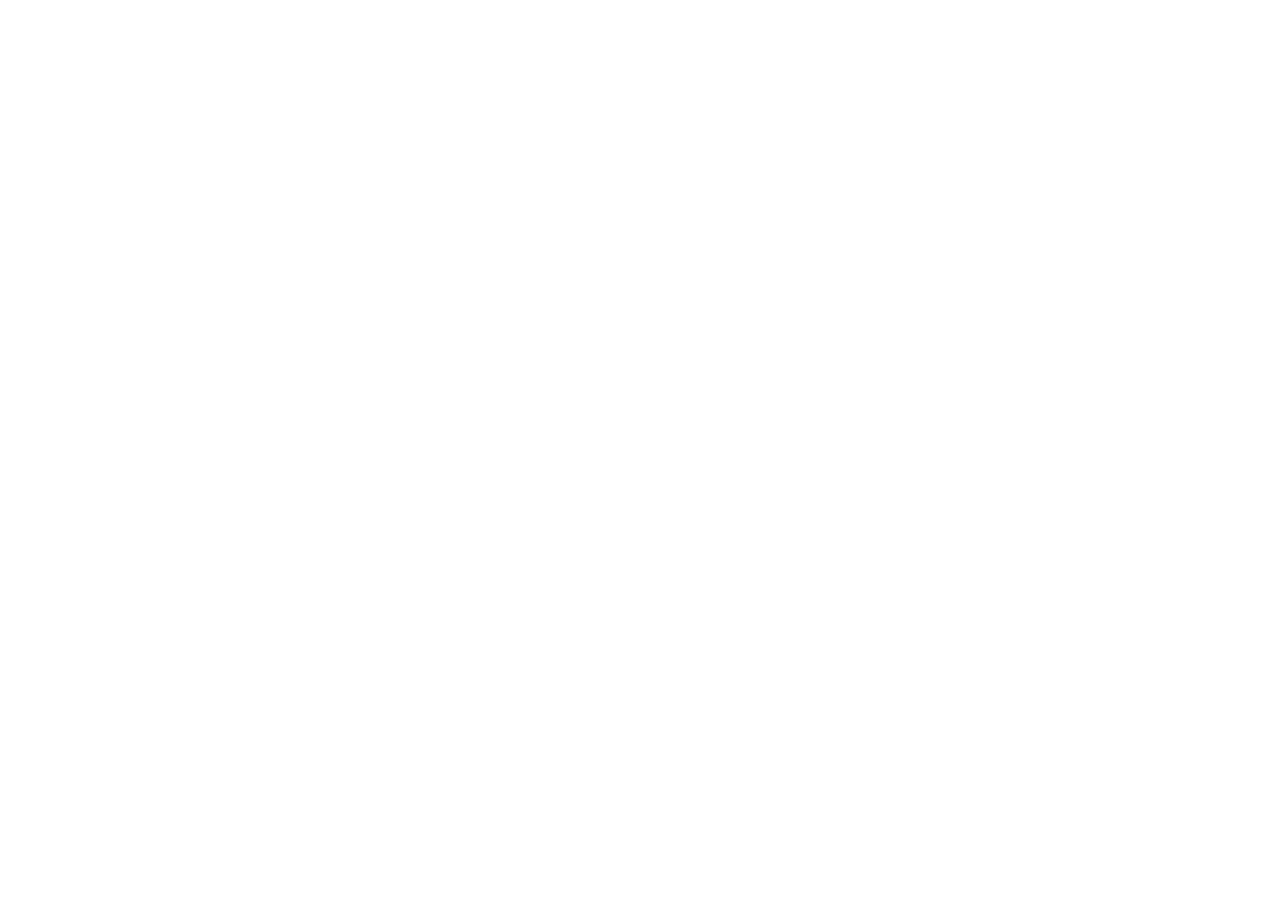
==== background index.html @ 78eca7c0 "Started on css background image" ====
<!DOCTYPE html>
<html lang="en">
<head>
    <meta charset="UTF-8">
    <meta name="viewport" content="width=device-width, initial-scale=1.0">
    <title>CSS Background Image</title>
</head>
<body>
    
</body>
</html>
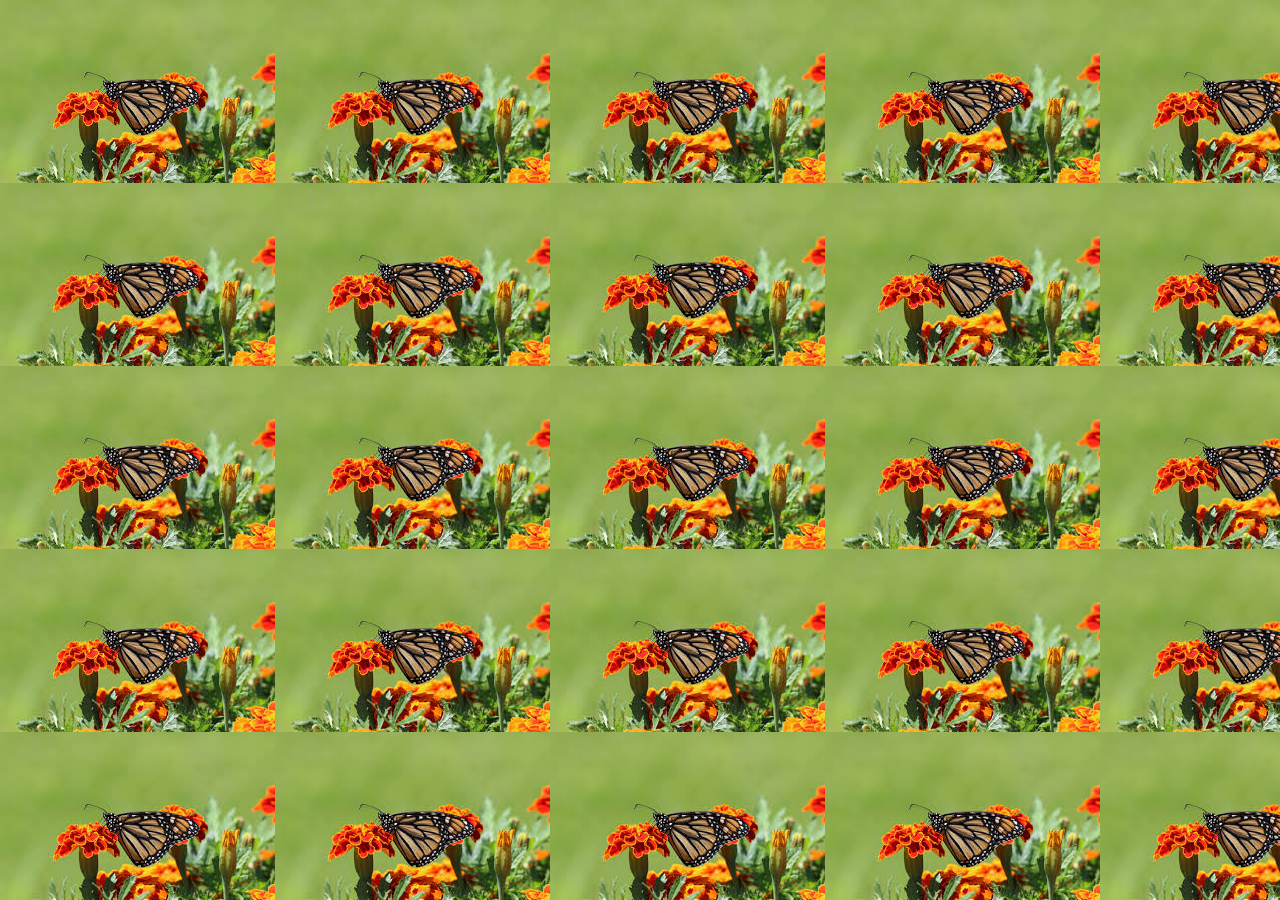
==== commit 31918c42: "Added an image" ====
--- a/background index.html
+++ b/background index.html
@@ -4,6 +4,12 @@
     <meta charset="UTF-8">
     <meta name="viewport" content="width=device-width, initial-scale=1.0">
     <title>CSS Background Image</title>
+    <style type="text/css">
+        body{
+            background-image: url("images.jpeg");
+
+        }
+    </style>
 </head>
 <body>
     
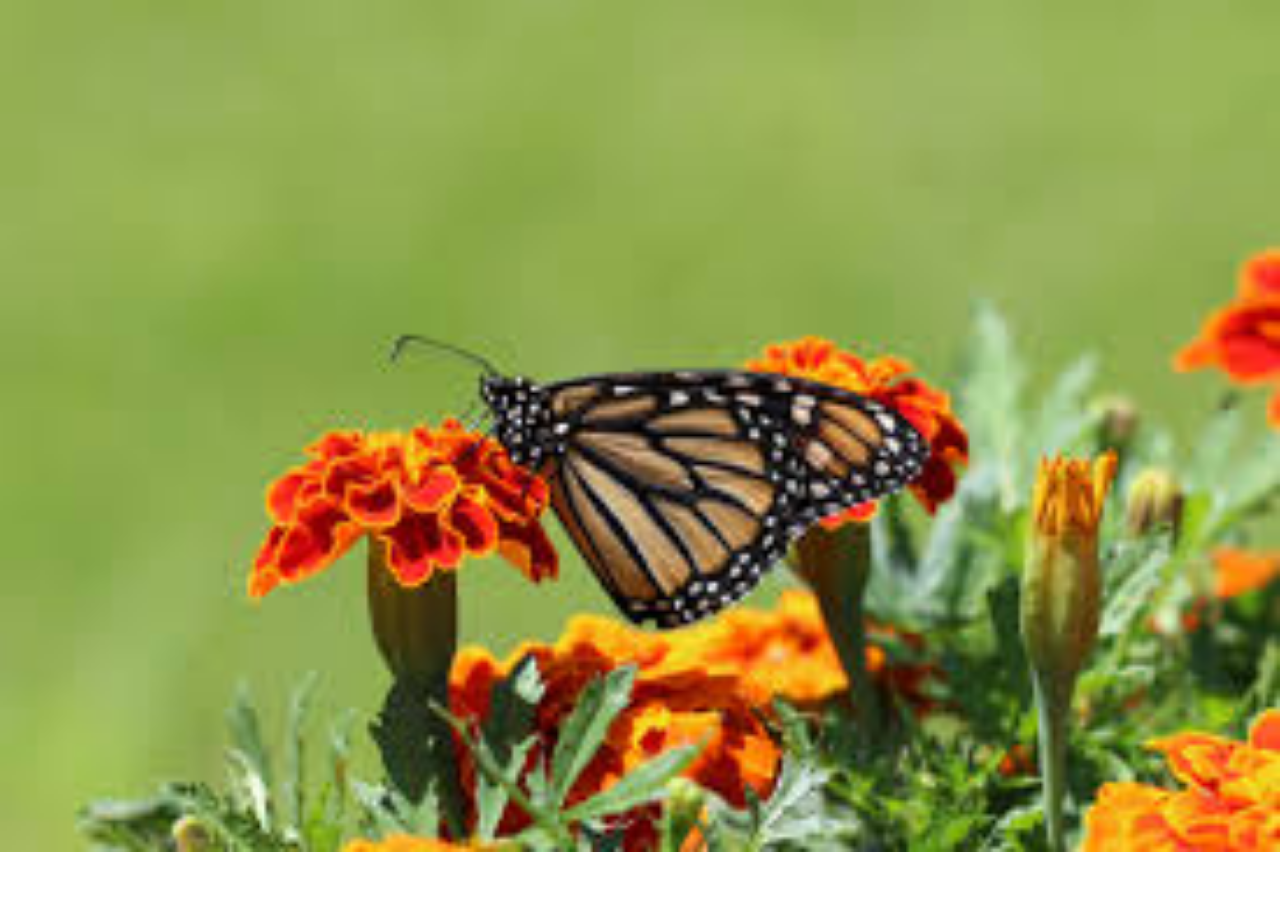
==== commit b09f4e00: "Styled the image" ====
--- a/background index.html
+++ b/background index.html
@@ -7,7 +7,8 @@
     <style type="text/css">
         body{
             background-image: url("images.jpeg");
-
+            background-size: cover;
+            background-repeat: no-repeat;
         }
     </style>
 </head>
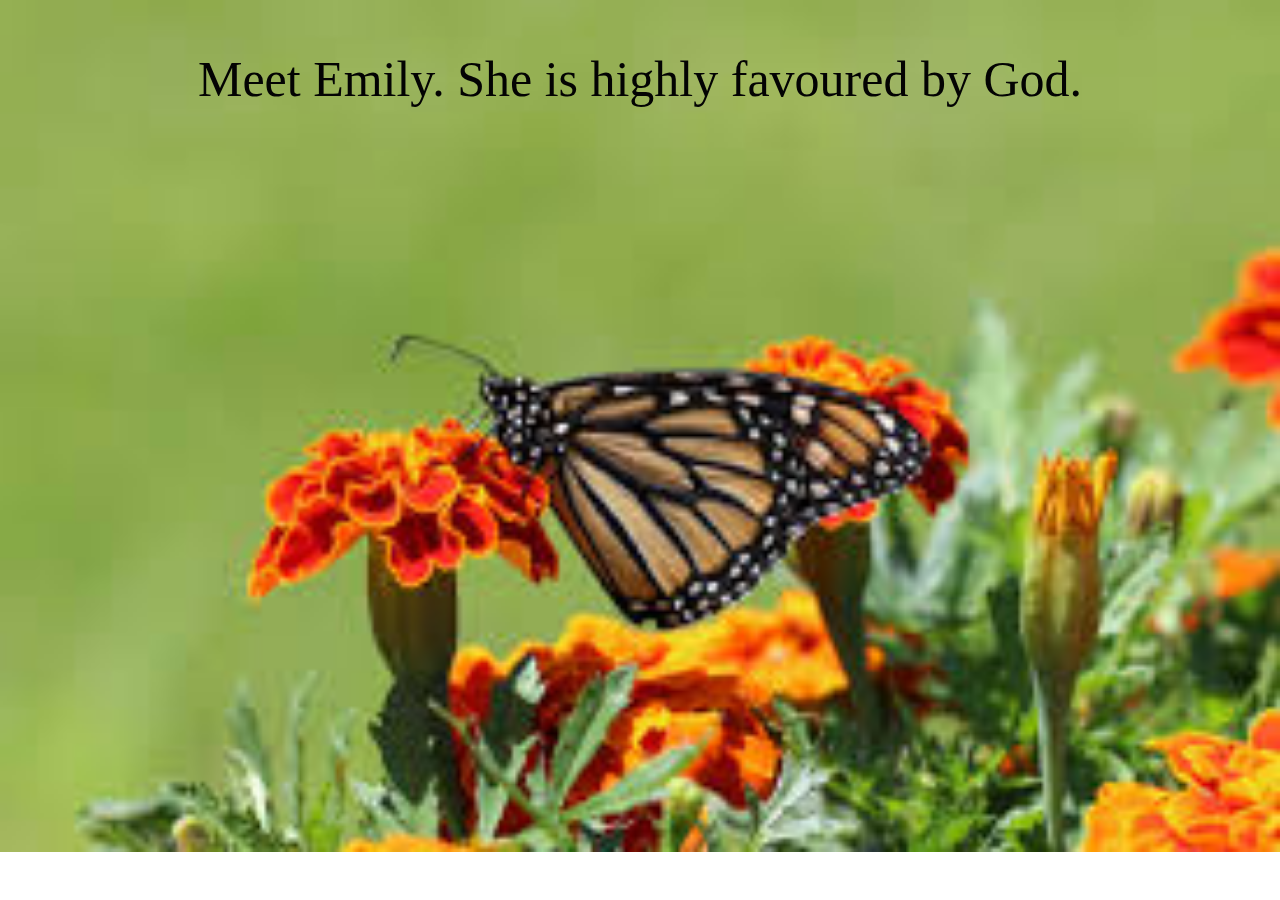
==== commit 8af39353: "Finished background image" ====
--- a/background index.html
+++ b/background index.html
@@ -10,9 +10,16 @@
             background-size: cover;
             background-repeat: no-repeat;
         }
+
+        p{
+            text-align: center;
+            color: #030303 ;
+            font-size: 50px;
+        }
     </style>
 </head>
 <body>
+    <p>Meet Emily. She is highly favoured by God.</p>
     
 </body>
 </html>